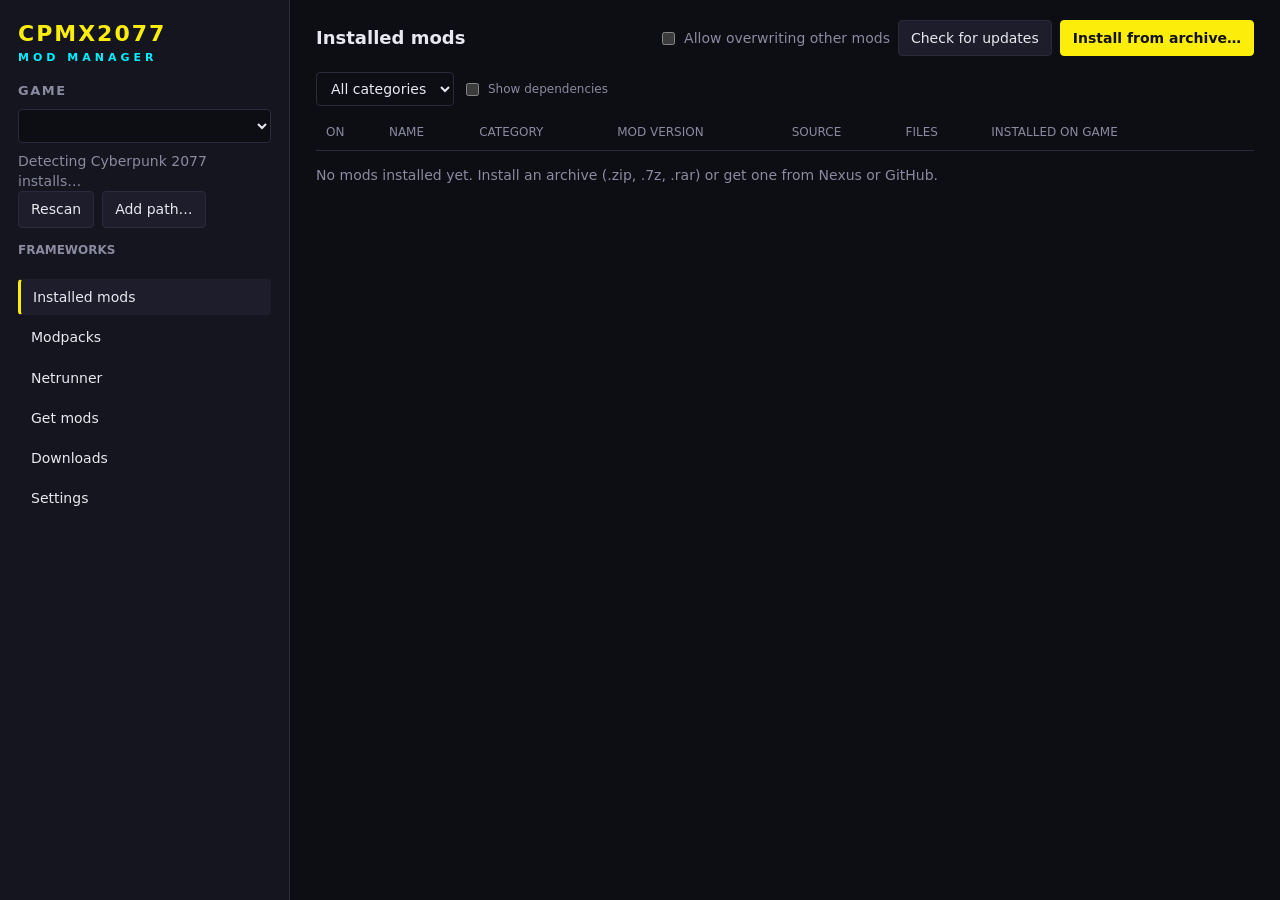
==== ui/index.html @ a768f693 "Replace vague UI wording with statements of what was checked "Needs nothing else that CPMX2077 knows" ====
<!doctype html>
<html lang="en">
<head>
  <meta charset="utf-8">
  <meta name="viewport" content="width=device-width, initial-scale=1">
  <title>CPMX2077</title>
  <link rel="stylesheet" href="style.css">
</head>
<body>
  <aside id="sidebar">
    <h1>CPMX2077<span>MOD MANAGER</span></h1>
    <section id="game-panel">
      <h2>Game</h2>
      <select id="game-select"></select>
      <div id="game-info" class="muted">Detecting Cyberpunk 2077 installs…</div>
      <div class="row">
        <button id="rescan">Rescan</button>
        <button id="add-path">Add path…</button>
      </div>
      <ul id="game-warnings" class="warnings"></ul>
      <h3>Frameworks</h3>
      <ul id="frameworks"></ul>
    </section>
    <nav>
      <button data-tab="mods" class="active">Installed mods</button>
      <button data-tab="modpacks">Modpacks</button>
      <button data-tab="netrunner">Netrunner</button>
      <button data-tab="nexus">Get mods</button>
      <button data-tab="downloads">Downloads</button>
      <button data-tab="settings">Settings</button>
    </nav>
    <button id="debug-terminal-side" class="debug-open hidden" title="Nexus API requests and file operations, live">Debug terminal</button>
  </aside>

  <main>
    <section id="queue" class="card hidden" aria-live="polite">
      <div class="row">
        <b id="queue-title"></b>
        <span id="queue-now" class="muted"></span>
        <span class="spacer"></span>
        <button id="queue-show">Show Nexus window</button>
        <button id="queue-skip">Skip this mod</button>
        <button id="queue-cancel" class="danger">Cancel</button>
        <button id="queue-clear" class="hidden">Clear</button>
        <button id="queue-toggle" class="link">Show list</button>
      </div>
      <div class="queue-track"><div id="queue-bar"></div></div>
      <ul id="queue-items" class="hidden"></ul>
    </section>

    <section id="tab-mods" class="tab active">
      <header>
        <h2>Installed mods</h2>
        <div class="row">
          <label class="check"><input type="checkbox" id="overwrite"> Allow overwriting other mods</label>
          <button id="check-updates">Check for updates</button>
          <button id="update-all" class="update hidden">Update all</button>
          <button id="install-file" class="primary">Install from archive…</button>
        </div>
      </header>
      <div id="version-ribbon" class="ribbon hidden" role="tablist" aria-label="Game versions"></div>
      <div id="version-loadout" class="card hidden"></div>
      <div class="row filters">
        <select id="mods-category" class="inline" aria-label="Category"><option value="">All categories</option></select>
        <label class="check small" title="List what each mod needs under it: from its Nexus page and from the frameworks its files use">
          <input type="checkbox" id="show-deps"> Show dependencies</label>
        <span id="deps-note" class="muted small"></span>
        <button id="deps-get-missing" class="hidden" title="Queue every missing requirement: core frameworks from GitHub, the rest from Nexus">Get missing</button>
        <span id="updates-note" class="muted small"></span>
      </div>
      <table>
        <thead><tr>
          <th title="Turn a mod off without uninstalling it">On</th>
          <th class="sortable" data-sort="name">Name</th>
          <th class="sortable" data-sort="category">Category</th>
          <th class="sortable" data-sort="version">Mod version</th>
          <th class="sortable" data-sort="source">Source</th>
          <th>Files</th><th>Installed on game</th><th></th>
        </tr></thead>
        <tbody id="mods-body"></tbody>
      </table>
      <p id="mods-empty" class="muted">No mods installed yet. Install an archive (.zip, .7z, .rar) or get one from Nexus or GitHub.</p>
    </section>

    <section id="tab-modpacks" class="tab">
      <header>
        <h2>Modpacks</h2>
        <div class="row">
          <button id="modlist-import" title="Read a mod list exported from CPMX2077: adds its categories and offers the mods you don't have">Import mod list…</button>
          <button id="modlist-export" title="Save your mods, categories and followed collections to a JSON file">Export mod list…</button>
        </div>
      </header>
      <div id="modpacks-main">
        <div id="import-result" class="hidden"></div>
        <section class="card">
          <div class="row list-head">
            <h3>Collections you follow</h3>
            <span class="spacer"></span>
            <button id="collections-check" title="Ask Nexus whether the collections you follow have new revisions">Check for updates</button>
          </div>
          <div id="tracked-list"></div>
          <p id="tracked-empty" class="muted">None yet. Install from a collection below (or paste a collection link in Get mods) and CPMX2077 follows it,
            so it can tell you when the collection changes and which of its mods you're missing.</p>
        </section>
        <section class="card">
          <h3>Your categories</h3>
          <p class="muted">Sort your installed mods your own way. Pick a mod's category in the Installed mods tab;
            categories stay with a mod through updates and go along when you export a mod list.</p>
          <div class="row">
            <input id="cat-name" maxlength="60" placeholder="New category, e.g. Visuals">
            <input id="cat-color" type="color" value="#00f0ff" title="Color">
            <button id="cat-add">Add</button>
          </div>
          <ul id="cat-list" class="cat-list"></ul>
        </section>
        <section>
          <div class="card">
            <div class="row">
              <input id="coll-search" type="search" placeholder="Search Cyberpunk 2077 collections on Nexus" maxlength="100">
              <select id="coll-sort" class="inline" aria-label="Sort">
                <option value="endorsements">Most endorsed</option>
                <option value="downloads">Most downloaded</option>
                <option value="rating">Best rated</option>
                <option value="updated">Recently updated</option>
                <option value="created">Newest</option>
              </select>
              <button id="coll-search-go" class="primary">Search</button>
            </div>
          </div>
          <p id="coll-title" class="muted"></p>
          <div id="coll-grid" class="mod-grid"></div>
          <div id="coll-pager" class="row pager hidden">
            <button id="coll-prev">Previous</button>
            <span id="coll-page" class="muted"></span>
            <button id="coll-next">Next</button>
          </div>
        </section>
      </div>
      <div id="coll-detail" class="hidden"></div>
    </section>

    <section id="tab-netrunner" class="tab">
      <header>
        <h2 class="net-title" data-text="NETRUNNER">NETRUNNER<span>diagnostics // file map // crash trace</span></h2>
        <div class="row">
          <div class="jump" aria-label="Sections">
            <button class="link" data-jump="net-files">Files</button>
            <button class="link" data-jump="diag-graph">Graph</button>
            <button class="link" data-jump="diag-compat">Compatibility</button>
            <button class="link" data-jump="diag-crashes">Crashes &amp; logs</button>
          </div>
          <button id="run-diagnostics" class="primary">Check again</button>
        </div>
      </header>
      <div id="diag-problems"></div>

      <section id="net-files" class="diag-section">
        <header>
          <h3>File map</h3>
          <div class="row">
            <div id="net-group" class="segmented" role="tablist" aria-label="Arrange files">
              <button data-group="location" class="active" role="tab">By folder</button>
              <button data-group="mod" role="tab">By mod</button>
            </div>
            <input id="net-filter" type="search" placeholder="Find a file or mod…" aria-label="Find a file or mod">
          </div>
        </header>
        <p class="muted">Every file your mods put into the game, laid out like the game folder. Click a folder to see what's in it and which mod each file came from.</p>
        <div id="net-address" class="mono"><span id="net-path"></span><button id="net-open" class="link inline">Open folder</button></div>
        <div id="net-browser">
          <div id="net-tree" role="tree" aria-label="Folders"></div>
          <div id="net-list">
            <table>
              <thead><tr><th>Name</th><th>Install location</th><th>Mod</th><th>Status</th><th>Size</th></tr></thead>
              <tbody id="net-rows"></tbody>
            </table>
            <p id="net-empty" class="muted hidden"></p>
          </div>
        </div>
        <div id="net-legend" class="muted">
          <span class="net-state active">in use</span>
          <span class="net-state overridden">overridden by a newer mod</span>
          <span class="net-state missing">missing from the game folder</span>
          <span class="net-state disabled">mod switched off</span>
        </div>
      </section>

      <section id="diag-graph" class="diag-section">
        <header>
          <h3>How your mods connect</h3>
          <div class="row">
            <label class="check">Layout
              <select id="graph-layout">
                <option value="force">Web</option>
                <option value="flow">Flowchart (left to right)</option>
              </select>
            </label>
            <label class="check"><input type="checkbox" id="graph-hide-hooks"> Hide harmless hooks</label>
            <button id="graph-reset">Re-layout</button>
          </div>
        </header>
        <div id="graph-wrap">
          <canvas id="graph"></canvas>
          <div id="graph-message" class="hidden"></div>
          <div id="graph-controls" aria-label="Zoom">
            <button id="graph-zoom-out" title="Zoom out">−</button>
            <button id="graph-zoom" title="Zoom to 100%">100%</button>
            <button id="graph-zoom-in" title="Zoom in">+</button>
            <button id="graph-fit" title="Fit the whole graph in view">Fit</button>
          </div>
          <aside id="graph-info" class="muted">Drag to pan, scroll to zoom, drag a node to move it, click a node for details.</aside>
          <div id="graph-legend"></div>
        </div>
      </section>

      <section id="diag-compat" class="diag-section">
        <h3>Compatibility</h3>
        <p class="muted">Scans the files of every enabled mod for game resources, redscript methods, tweak records,
          ArchiveXL patches and CET hooks that clash, and for frameworks a mod needs but you don't have.
          “Show in graph” lights up the mods a finding names.</p>
        <div id="findings"></div>
        <details>
          <summary>What each mod changes</summary>
          <table>
            <thead><tr><th>Mod</th><th>Game resources</th><th>Replaces base game</th><th>Script hooks</th><th>Tweaks</th><th>Needs</th></tr></thead>
            <tbody id="mod-summary"></tbody>
          </table>
        </details>
      </section>

      <section id="diag-crashes" class="diag-section">
        <h3>Crashes &amp; logs</h3>
        <p class="muted">Reads the game's crash reports and the CET, RED4ext, ArchiveXL, TweakXL, Codeware and redscript logs,
          and points out which installed mod each error mentions. Errors from the last time the game ran come first.</p>
        <div id="crash-summary"></div>
        <h3>Last start, step by step</h3>
        <ol id="crash-timeline" class="timeline"></ol>
        <div id="crash-known"></div>
        <div id="crash-issues"></div>
        <h3>Logs found</h3>
        <table>
          <thead><tr><th>Log</th><th>Size</th><th>Last written</th><th></th></tr></thead>
          <tbody id="crash-logs"></tbody>
        </table>
      </section>
    </section>

    <section id="tab-nexus" class="tab">
      <header>
        <h2>Get mods</h2>
        <div id="source-switch" class="segmented" role="tablist" aria-label="Where to get mods from">
          <button data-source="nexus" class="active" role="tab">Nexus Mods</button>
        </div>
      </header>
      <div id="nexus-progress" class="progress hidden"><div class="progress-bar"></div><span class="progress-text"></span></div>
      <div id="source-nexus">
      <div id="nxm-prompt" class="card finding info hidden">
        <p>Downloads you start on nexusmods.com in your normal browser don't reach CPMX2077 yet. Downloads from CPMX2077's own Nexus window work either way.</p>
        <div class="row">
          <button id="nxm-prompt-yes" class="primary">Send Nexus downloads to CPMX2077</button>
          <button id="nxm-prompt-no">Not now</button>
        </div>
      </div>
      <div id="nexus-login" class="card">
        <p>Sign in on nexusmods.com in your browser and approve this app. Your password never passes through the manager.</p>
        <div class="row">
          <button id="sso-login" class="primary">Sign in with Nexus Mods</button>
          <button id="sso-cancel" class="hidden">Cancel</button>
          <span id="sso-note" class="muted"></span>
        </div>
        <h3>Or use an API key</h3>
        <p>Paste your personal API key from <b>nexusmods.com → Site preferences → API Keys</b>.
           It's checked with Nexus and stored in your system keyring, never in a plain file.</p>
        <div class="row">
          <input id="api-key" type="password" placeholder="Nexus API key" autocomplete="off">
          <button id="save-key">Connect</button>
        </div>
      </div>
      <div id="nexus-user" class="card hidden"></div>
      <div id="nexus-browse" class="hidden">
        <div class="card">
          <div class="row">
            <input id="nexus-search" type="search" placeholder="Search Cyberpunk 2077 mods by name" maxlength="100">
            <select id="nexus-sort" class="inline">
              <option value="relevance">Best match</option>
              <option value="trending">Trending</option>
              <option value="endorsements">Most endorsed</option>
              <option value="downloads">Most downloaded</option>
              <option value="updated">Latest updated</option>
              <option value="created">Latest added</option>
            </select>
            <select id="nexus-category" class="inline" aria-label="Category"><option value="">All categories</option></select>
            <button id="nexus-search-go" class="primary">Search</button>
          </div>
          <div class="row chips">
            <button data-sort="trending" title="The most downloaded of the mods added in the last two weeks">Trending</button>
            <button data-sort="created">Latest added</button>
            <button data-sort="updated">Latest updated</button>
            <button data-sort="endorsements">Most endorsed</button>
            <button data-sort="downloads">Most downloaded</button>
            <span class="spacer"></span>
            <label class="muted small">Mods per page
              <select id="nexus-per-page" class="inline">
                <option value="10">10</option>
                <option value="20">20</option>
                <option value="40">40</option>
                <option value="80">80</option>
              </select>
            </label>
            <span id="nexus-quota" class="muted"></span>
          </div>
        </div>
        <details id="nexus-debug" class="card hidden">
          <summary>API requests <span id="nexus-debug-summary" class="muted small"></span></summary>
          <div class="row">
            <span class="muted small">Every request to Nexus, newest first. Bars show how long each took. Your API key is never shown.</span>
            <span class="spacer"></span>
            <button id="nexus-debug-terminal" class="small debug-open">Open debug terminal</button>
            <button id="nexus-debug-clear" class="small">Clear</button>
          </div>
          <div id="nexus-debug-list" class="req-list"></div>
        </details>
        <div id="nexus-list">
          <div id="author-head" class="card row hidden"></div>
          <div class="row list-head">
            <p id="nexus-list-title" class="muted"></p>
            <span id="nexus-fresh" class="muted small"></span>
            <button id="nexus-refresh" class="small hidden" title="Ask Nexus again instead of using the saved copy">Refresh</button>
            <span class="spacer"></span>
            <button class="select-mode" title="Pick several mods and download them in one go">Select several</button>
          </div>
          <div id="nexus-grid" class="mod-grid"></div>
          <div id="nexus-pager" class="row hidden">
            <button id="nexus-first" title="First page">«</button>
            <button id="nexus-prev">Previous</button>
            <span class="muted">Page</span>
            <input id="nexus-page-input" class="page-input" type="number" min="1" step="1" aria-label="Page number">
            <span id="nexus-page" class="muted"></span>
            <button id="nexus-next">Next</button>
            <button id="nexus-last" title="Last page">»</button>
          </div>
        </div>
        <div id="nexus-result" class="hidden"></div>
        <details class="card">
          <summary>Have a link?</summary>
          <p>Paste a Nexus mod page URL or ID, an <code>nxm://</code> link from the “Mod Manager Download” button, or a GitHub repository link.</p>
          <div class="row">
            <input id="nexus-query" placeholder="https://www.nexusmods.com/cyberpunk2077/mods/107  or  nxm://…  or  github.com/owner/repo">
            <button id="nexus-go">Look up</button>
          </div>
        </details>
      </div>
      </div>
      <div id="source-other" class="hidden">
        <div class="card">
          <p id="source-desc" class="muted"></p>
          <div class="row">
            <input id="source-search" type="search" maxlength="100">
            <button id="source-search-go" class="primary">Search</button>
          </div>
        </div>
        <div id="source-list">
          <div class="row list-head">
            <p id="source-list-title" class="muted"></p>
            <span class="spacer"></span>
            <button id="install-frameworks" class="hidden" title="Download and install every core framework this game is missing, each after what it needs">Install missing frameworks</button>
            <button class="select-mode" title="Pick several mods and download them in one go">Select several</button>
          </div>
          <div id="source-grid" class="mod-grid"></div>
          <div id="source-pager" class="row pager hidden">
            <button id="source-prev">Previous</button>
            <span id="source-page" class="muted"></span>
            <button id="source-next">Next</button>
          </div>
        </div>
        <div id="source-result" class="hidden"></div>
      </div>
      <div id="select-bar" class="card row hidden">
        <span id="select-count"></span>
        <span id="select-note" class="muted small"></span>
        <span class="spacer"></span>
        <button id="select-clear">Clear</button>
        <button id="select-queue" class="primary">Download all</button>
      </div>
    </section>

    <section id="tab-downloads" class="tab">
      <header>
        <h2>Downloads</h2>
        <div class="row">
          <select id="downloads-channel" class="inline" aria-label="Release channel">
            <option value="">Stable, beta and nightly</option>
            <option value="stable">Stable only</option>
            <option value="testing">Beta and nightly only</option>
          </select>
          <button id="downloads-expand" class="link">Open all folders</button>
        </div>
      </header>
      <p class="muted small">Saved in <span id="downloads-where" class="mono"></span>, one folder per mod.
        <button class="link inline" data-goto="settings">Change</button></p>
      <div id="progress" class="progress hidden"><div class="progress-bar"></div><span class="progress-text"></span></div>
      <table class="tree">
        <thead><tr><th>Mod</th><th>Version</th><th>Game version</th><th>Source</th><th>Size</th><th>Verified</th><th></th></tr></thead>
        <tbody id="downloads-body"></tbody>
      </table>
      <p id="downloads-empty" class="muted">Nothing downloaded yet.</p>
    </section>

    <section id="tab-settings" class="tab">
      <header><h2>Settings</h2></header>
      <div class="card">
        <h3>Download location</h3>
        <p>Downloaded archives are kept here, one folder per mod with every version you downloaded inside, so you can
           reinstall or switch versions without downloading again.</p>
        <p><span id="dl-location" class="mono"></span> <span id="dl-location-default" class="badge hidden">default</span></p>
        <div class="row">
          <button id="dl-change">Change…</button>
          <button id="dl-reset" class="hidden">Use the default folder</button>
          <button id="dl-organize" title="Move files that are loose in the download folder into their mod's folder">Sort into mod folders</button>
        </div>
      </div>
      <div class="card">
        <h3>Nexus downloads from your browser</h3>
        <p>CPMX2077's own Nexus window always works. To also catch “Mod Manager Download” (nxm://) links you click
           in your normal browser, make CPMX2077 handle them. This replaces any other app that handled them.</p>
        <p id="nxm-status" class="muted"></p>
        <button id="register-nxm">Handle nxm:// links</button>
      </div>
      <div class="card">
        <h3>Let Claude look at your mods</h3>
        <p>The manager can act as a read-only MCP server, so Claude Code (or another agent) can read your mod list,
           the compatibility index and the game's logs. It can't change, install or run anything. To connect Claude Code, run:</p>
        <pre id="mcp-cmd" class="mono"></pre>
        <button id="copy-mcp">Copy</button>
      </div>
      <div class="card">
        <h3>Nexus browser sign-in</h3>
        <p>Nexus only allows sign-in for apps it has registered. Enter the application slug Nexus issued for this app.</p>
        <div class="row">
          <input id="sso-slug" placeholder="application slug">
          <button id="save-slug">Save</button>
        </div>
      </div>
      <div class="card">
        <h3>Nexus browsing</h3>
        <label class="check"><input type="checkbox" id="show-adult"> Show mods marked as adult content</label>
        <label class="check"><input type="checkbox" id="nexus-debug-mode"> Debug mode: show every Nexus API request in Get Mods and open the debug terminal</label>
        <div class="row">
          <button id="settings-debug-terminal" class="debug-open">Open debug terminal</button>
          <span class="muted small">A terminal-style window that shows Nexus API requests and everything the app does on your machine: downloads, checksum checks, extractions, files copied, moved, backed up or deleted, and Linux setup fixes. Your API key is never shown.</span>
        </div>
        <p class="muted">Pages and searches you open are saved for a week, so they show at once (and still open when Nexus can't be reached).
           Lists count as fresh for 5 minutes and mod pages for 10; use Refresh to ask Nexus sooner.</p>
        <div class="row">
          <span id="nexus-cache-info" class="muted"></span>
          <button id="nexus-cache-clear">Clear saved pages</button>
        </div>
      </div>
      <div class="card">
        <h3>Nexus account</h3>
        <button id="clear-key">Forget API key</button>
      </div>
    </section>
  </main>

  <div id="wizard" class="hidden" role="dialog" aria-modal="true" aria-labelledby="wiz-title">
    <div class="wiz-panel">
      <header>
        <h2 id="wiz-title"></h2>
        <div id="wiz-steps"></div>
      </header>
      <div class="wiz-main">
        <div id="wiz-body"></div>
        <aside class="wiz-side">
          <div id="wiz-image"></div>
          <p id="wiz-desc" class="muted"></p>
        </aside>
      </div>
      <footer class="row">
        <button id="wiz-cancel">Cancel</button>
        <span class="spacer"></span>
        <button id="wiz-back">Back</button>
        <button id="wiz-next" class="primary">Next</button>
        <button id="wiz-install" class="primary hidden">Install</button>
      </footer>
    </div>
  </div>

  <div id="log-viewer" class="hidden" role="dialog" aria-modal="true" aria-labelledby="log-title">
    <div class="wiz-panel">
      <header class="row">
        <h2 id="log-title" class="mono"></h2>
        <span class="spacer"></span>
        <span id="log-note" class="muted"></span>
      </header>
      <pre id="log-text"></pre>
      <footer class="row">
        <button id="log-copy">Copy all</button>
        <button id="log-folder">Open folder</button>
        <span class="spacer"></span>
        <button id="log-close" class="primary">Close</button>
      </footer>
    </div>
  </div>

  <div id="toast" class="hidden"></div>
  <script src="app.js"></script>
  <script src="modpacks.js"></script>
  <script src="graph.js"></script>
  <script src="netrunner.js"></script>
</body>
</html>
---- ui/style.css ----
:root {
  --bg: #0d0d14;
  --panel: #151520;
  --panel-2: #1d1d2b;
  --text: #e8e8f0;
  --muted: #8a8aa0;
  --yellow: #fcee0a;
  --cyan: #00f0ff;
  --red: #ff4d5e;
  --green: #3ddc84;
  --border: #2a2a3c;
  color-scheme: dark;
}
* { box-sizing: border-box; }
body {
  margin: 0; display: flex; height: 100vh; overflow: hidden;
  background: var(--bg); color: var(--text);
  font: 14px/1.45 system-ui, "Inter", "Segoe UI", sans-serif;
}
h1 { font-size: 22px; letter-spacing: 2px; color: var(--yellow); margin: 0 0 16px; }
h1 span { display: block; font-size: 11px; color: var(--cyan); letter-spacing: 4px; }
h2 { font-size: 13px; text-transform: uppercase; letter-spacing: 1.5px; color: var(--muted); margin: 0 0 8px; }
main h2 { font-size: 18px; color: var(--text); text-transform: none; letter-spacing: 0; margin: 0; }
h3 { font-size: 12px; text-transform: uppercase; color: var(--muted); margin: 14px 0 6px; }
#sidebar { width: 290px; flex-shrink: 0; background: var(--panel); border-right: 1px solid var(--border); padding: 18px; overflow-y: auto; }
main { flex: 1; overflow-y: auto; padding: 20px 26px; }
header { display: flex; align-items: center; justify-content: space-between; gap: 12px; margin-bottom: 16px; flex-wrap: wrap; }
.row { display: flex; gap: 8px; align-items: center; flex-wrap: wrap; }
.muted { color: var(--muted); }
.hidden { display: none !important; }
button {
  background: var(--panel-2); color: var(--text); border: 1px solid var(--border);
  padding: 7px 12px; border-radius: 4px; cursor: pointer; font: inherit;
}
button:hover { border-color: var(--cyan); }
button.primary { background: var(--yellow); color: #111; border-color: var(--yellow); font-weight: 600; }
button.danger:hover { border-color: var(--red); color: var(--red); }
button:disabled { opacity: .5; cursor: wait; }
input, select {
  background: var(--bg); color: var(--text); border: 1px solid var(--border);
  padding: 7px 10px; border-radius: 4px; font: inherit; min-width: 0;
}
input:not([type=checkbox]):not([type=radio]) { flex: 1; }
select { width: 100%; margin-bottom: 8px; }
.check { display: flex; gap: 6px; align-items: center; color: var(--muted); }
nav { display: flex; flex-direction: column; gap: 4px; margin-top: 20px; }
nav button { text-align: left; background: transparent; border-color: transparent; }
nav button.active { border-left: 3px solid var(--yellow); background: var(--panel-2); }
#debug-terminal-side { width: 100%; margin-top: 12px; text-align: left; font-family: ui-monospace, "DejaVu Sans Mono", Consolas, monospace; color: var(--green); }
.tab { display: none; }
.tab.active { display: block; }
.card { background: var(--panel); border: 1px solid var(--border); border-radius: 6px; padding: 14px 16px; margin-bottom: 14px; }
.card p { margin: 0 0 10px; }
table { width: 100%; border-collapse: collapse; }
th, td { text-align: left; padding: 8px 10px; border-bottom: 1px solid var(--border); vertical-align: top; }
th { color: var(--muted); font-weight: 500; font-size: 12px; text-transform: uppercase; }
td.actions { text-align: right; }
td.actions button { margin: 2px 0 2px 4px; }
code, .mono { font-family: ui-monospace, "JetBrains Mono", monospace; font-size: 12px; }
#frameworks, .warnings { list-style: none; padding: 0; margin: 0; }
#frameworks li::before { content: "○ "; color: var(--muted); }
#frameworks li.on::before { content: "● "; color: var(--green); }
.warnings li { color: var(--yellow); background: #2a2810; padding: 6px 8px; border-radius: 4px; margin-top: 8px; font-size: 12px; }
.warnings li.ok { color: var(--green); background: transparent; padding: 2px 8px; margin-top: 4px; }
.warnings li .row { margin-top: 6px; gap: 6px; flex-wrap: wrap; }
.badge { display: inline-block; padding: 1px 6px; border-radius: 3px; font-size: 11px; background: var(--panel-2); }
.badge.ok { color: var(--green); }
.badge.bad { color: var(--red); }
.file { display: flex; justify-content: space-between; gap: 12px; padding: 10px 0; border-top: 1px solid var(--border); }
.file:first-of-type { border-top: 0; }
.progress { position: relative; height: 22px; background: var(--panel); border: 1px solid var(--border); border-radius: 4px; margin-bottom: 14px; overflow: hidden; }
.progress-bar { height: 100%; width: 0; background: var(--cyan); opacity: .35; }
.progress-text { position: absolute; inset: 0; display: flex; align-items: center; padding: 0 10px; font-size: 12px; }
#toast { position: fixed; right: 20px; bottom: 20px; max-width: 460px; background: var(--panel-2); border: 1px solid var(--border); border-left: 3px solid var(--cyan); padding: 12px 14px; border-radius: 4px; white-space: pre-wrap; }
#toast.error { border-left-color: var(--red); }
#game-info, .warnings li { overflow-wrap: anywhere; }

#log-viewer { position: fixed; inset: 0; background: rgba(5, 5, 10, .75); display: flex; align-items: center; justify-content: center; z-index: 10; }
#log-text { flex: 1; overflow: auto; margin: 0; padding: 10px; background: var(--panel-2); border: 1px solid var(--border); border-radius: 4px; font-size: 12px; white-space: pre; user-select: text; }
#wizard { position: fixed; inset: 0; background: rgba(5, 5, 10, .75); display: flex; align-items: center; justify-content: center; z-index: 10; }
.wiz-panel { width: min(960px, 94vw); height: min(640px, 90vh); display: flex; flex-direction: column; background: var(--panel); border: 1px solid var(--border); border-top: 3px solid var(--yellow); border-radius: 6px; padding: 18px 20px; }
.wiz-panel header { margin-bottom: 12px; }
#wiz-steps { display: flex; gap: 6px; flex-wrap: wrap; }
#wiz-steps span { font-size: 12px; padding: 3px 8px; border-radius: 3px; background: var(--panel-2); color: var(--muted); }
#wiz-steps span.active { background: var(--yellow); color: #111; }
.wiz-main { flex: 1; display: flex; gap: 18px; min-height: 0; }
#wiz-body { flex: 1; overflow-y: auto; padding-right: 6px; }
.wiz-side { width: 320px; flex-shrink: 0; overflow-y: auto; }
#wiz-image img { max-width: 100%; border-radius: 4px; border: 1px solid var(--border); }
#wiz-desc { white-space: pre-wrap; }
fieldset { border: 1px solid var(--border); border-radius: 4px; margin: 0 0 12px; padding: 8px 12px 10px; }
legend { padding: 0 6px; font-weight: 600; }
.plugin { display: flex; align-items: center; gap: 6px; padding: 5px 4px; border-radius: 3px; cursor: pointer; }
.plugin:hover { background: var(--panel-2); }
.plugin.unusable { opacity: .55; }
.plugin .badge { margin-left: 6px; }
.wiz-panel footer { margin-top: 14px; }
.spacer { flex: 1; }
.wiz-panel h2 { font-size: 18px; color: var(--text); text-transform: none; letter-spacing: 0; margin: 0; }
.finding ul { margin: 0; padding-left: 18px; }
.finding li { margin: 4px 0; }
.finding.error { border-left: 3px solid var(--red); }
.finding.warning { border-left: 3px solid var(--yellow); }
.finding.info { border-left: 3px solid var(--cyan); }
.finding.ok { border-left: 3px solid var(--green); }
pre { background: var(--bg); border: 1px solid var(--border); border-radius: 4px; padding: 8px 10px; white-space: pre-wrap; overflow-wrap: anywhere; margin: 0 0 8px; }
.diag-section { margin-top: 26px; scroll-margin-top: 10px; }
.diag-section > h3, .diag-section > header h3 { font-size: 14px; color: var(--text); margin: 0 0 8px; }
.diag-section > header { margin-bottom: 8px; }
.jump { display: flex; gap: 14px; margin-right: 8px; }
.jump button.link { margin: 0; }
button.link.inline { margin: 0 0 0 6px; padding: 0; font-size: 12px; }
.warnings.plain li { margin-top: 4px; }
#graph-wrap { position: relative; height: max(420px, 62vh); border: 1px solid var(--border); border-radius: 6px; overflow: hidden; background: #0a0a10; }
#graph { width: 100%; height: 100%; display: block; cursor: grab; }
#graph.dragging { cursor: grabbing; }
#diag-graph header .check { white-space: nowrap; }
#graph-layout, #graph-group { width: auto; }
#graph-info { position: absolute; top: 10px; right: 10px; width: 300px; max-height: calc(100% - 20px); overflow-y: auto; background: rgba(21, 21, 32, .94); border: 1px solid var(--border); border-radius: 6px; padding: 10px 12px; font-size: 13px; }
#graph-info h3 { margin: 0 0 6px; color: var(--text); text-transform: none; font-size: 15px; }
#graph-info ul { margin: 6px 0 0; padding-left: 16px; }
#graph-info h4 { margin: 10px 0 0; font-size: 11px; text-transform: uppercase; letter-spacing: 1px; color: var(--muted); }
#graph-info .conflict { color: var(--red); }
#graph-info .lit-note { color: var(--yellow); }
#graph-legend { position: absolute; left: 10px; right: 330px; bottom: 10px; display: flex; gap: 12px; flex-wrap: wrap; font-size: 12px; color: var(--muted); background: rgba(21, 21, 32, .85); padding: 6px 10px; border-radius: 4px; }
#graph.over-node { cursor: pointer; }
#graph-message { position: absolute; top: 50%; left: 50%; transform: translate(-50%, -50%); max-width: min(480px, 80%); text-align: center; background: rgba(21, 21, 32, .94); border: 1px solid var(--border); border-radius: 6px; padding: 12px 16px; color: var(--muted); }
#graph-message.error { color: var(--red); border-color: var(--red); }
#graph-controls { position: absolute; top: 10px; left: 10px; display: flex; gap: 4px; }
#graph-controls button { padding: 3px 9px; min-width: 32px; background: rgba(21, 21, 32, .94); }
#graph-zoom { min-width: 56px; font-variant-numeric: tabular-nums; }
#graph-info .warn { color: var(--yellow); }
#graph-info ul.problems { margin-bottom: 6px; }
#graph-legend span.flag::before { width: 8px; height: 8px; border: 2px solid #0a0a10; box-shadow: 0 0 0 1px var(--c); }
details.affected { margin: 4px 0 6px; color: var(--muted); }
details.affected summary { cursor: pointer; color: var(--cyan); font-size: 12px; }
details.affected .affected-title { margin-top: 6px; color: var(--text); font-size: 12px; word-break: break-all; }
details.affected ul.affected-items { margin: 2px 0 0; padding-left: 16px; max-height: 220px; overflow-y: auto; color: var(--text); }
details.affected ul.affected-items li { word-break: break-all; }
details.affected p { margin: 4px 0; font-size: 12px; }
#graph-legend span::before { content: ""; display: inline-block; width: 10px; height: 10px; border-radius: 50%; margin-right: 5px; background: var(--c); vertical-align: -1px; }

/* Nexus browsing */
select.inline { width: auto; margin: 0; }
.chips { margin-top: 10px; }
.chips button { padding: 4px 10px; font-size: 13px; }
.chips button.active { border-color: var(--yellow); color: var(--yellow); }
.small { font-size: 12px; }
.mod-grid { display: grid; grid-template-columns: repeat(auto-fill, minmax(260px, 1fr)); gap: 12px; margin-bottom: 14px; }
.mod-card { display: flex; flex-direction: column; padding: 0; text-align: left; overflow: hidden; background: var(--panel); border-radius: 6px; }
.mod-card .thumb { width: 100%; aspect-ratio: 16 / 9; object-fit: cover; display: block; background: var(--panel-2); }
.noimg { background: linear-gradient(135deg, var(--panel-2), #24243a); }
.mod-card .noimg.thumb { aspect-ratio: 16 / 9; }
.mod-card-body { padding: 10px 12px 12px; display: flex; flex-direction: column; gap: 4px; flex: 1; }
.mod-card-title { font-weight: 600; overflow: hidden; text-overflow: ellipsis; white-space: nowrap; }
.mod-card .summary { color: var(--muted); font-size: 13px; display: -webkit-box; -webkit-line-clamp: 3; -webkit-box-orient: vertical; overflow: hidden; flex: 1; }
.stats { display: flex; gap: 12px; flex-wrap: wrap; align-items: center; font-size: 12px; color: var(--muted); }
#nexus-pager { justify-content: center; margin-bottom: 14px; }
.mod-head { display: flex; gap: 16px; margin: 12px 0; }
.mod-head .hero { width: 320px; max-width: 40%; aspect-ratio: 16 / 9; object-fit: cover; border-radius: 4px; border: 1px solid var(--border); flex-shrink: 0; }
.mod-head h2 { margin-bottom: 4px; }
.description { white-space: pre-wrap; overflow-wrap: anywhere; background: var(--bg); border: 1px solid var(--border); border-radius: 4px; padding: 10px 12px; margin-bottom: 6px; }
.description.collapsed { max-height: 180px; overflow: hidden; mask-image: linear-gradient(#000 70%, transparent); }
button.link { background: none; border: 0; color: var(--cyan); padding: 2px 0; margin-bottom: 8px; }
.mod-detail h3 { margin-top: 18px; }
.mod-detail details summary { cursor: pointer; color: var(--muted); margin-top: 14px; }
details.card summary { cursor: pointer; color: var(--muted); }
details.card[open] summary { margin-bottom: 10px; }
#ultraplus summary { cursor: pointer; }
#ultraplus details[open] summary { margin-bottom: 10px; }
#ultraplus .req-table { width: 100%; }
#ultraplus td:first-child { width: 38%; }
#ultraplus .badge, #ultraplus td.actions { white-space: nowrap; }
#ultraplus td.actions { text-align: right; }

/* Mods turned off without uninstalling. */
tr.off td { color: var(--muted); }
tr.off b { font-weight: normal; }
tr.off .badge { margin-left: 6px; }
input.switch { width: 16px; height: 16px; accent-color: var(--yellow); cursor: pointer; }

/* Source picker on the Get mods page. */
.segmented { display: inline-flex; border: 1px solid var(--border); border-radius: 4px; overflow: hidden; }
.segmented button { border: 0; border-radius: 0; background: var(--panel); padding: 6px 14px; }
.segmented button + button { border-left: 1px solid var(--border); }
.segmented button.active { background: var(--yellow); color: #111; font-weight: 600; }
.pager { justify-content: center; margin-bottom: 14px; }
.filters { margin-bottom: 10px; }
th.sortable { cursor: pointer; user-select: none; }
th.sortable:hover { color: var(--text); }
th.sortable.asc::after { content: " ▲"; font-size: 9px; }
th.sortable.desc::after { content: " ▼"; font-size: 9px; }
button.update { border-color: var(--cyan); color: var(--cyan); }
.mod-card .badge { margin-right: 4px; }
.notice { border-left: 3px solid var(--cyan); }

/* Download queue and picking several mods. */
#queue { position: sticky; top: -20px; z-index: 5; border-left: 3px solid var(--yellow); box-shadow: 0 6px 18px rgba(0, 0, 0, .45); }
#queue-now { overflow-wrap: anywhere; }
.queue-track { height: 4px; background: var(--panel-2); border-radius: 2px; margin-top: 10px; overflow: hidden; }
#queue-bar { height: 100%; width: 0; background: var(--yellow); transition: width .3s; }
#queue-items { list-style: none; margin: 10px 0 0; padding: 0; max-height: 240px; overflow-y: auto; }
#queue-items li { display: flex; gap: 8px; align-items: baseline; padding: 4px 0; border-top: 1px solid var(--border); }
#queue-items li:first-child { border-top: 0; }
#queue-items .q-name { flex: 1; overflow: hidden; text-overflow: ellipsis; white-space: nowrap; }
.list-head p { margin: 0; }
.list-head { margin-bottom: 8px; }
button.select-mode.active { border-color: var(--yellow); color: var(--yellow); }
.mod-card { position: relative; }
.mod-card.selected { outline: 2px solid var(--yellow); outline-offset: -2px; }
.mod-card.selected::after { content: "✓"; position: absolute; top: 8px; right: 8px; width: 24px; height: 24px; border-radius: 50%;
  background: var(--yellow); color: #111; font-weight: 700; display: flex; align-items: center; justify-content: center; }
#select-bar { position: sticky; bottom: -20px; z-index: 4; border-left: 3px solid var(--yellow); box-shadow: 0 -6px 18px rgba(0, 0, 0, .45); }

/* Modpacks tab, your categories and dependency rows. */
#tab-modpacks .card h3 { margin-top: 0; }
.cat-list { list-style: none; margin: 10px 0 0; padding: 0; }
.cat-list li { display: flex; gap: 10px; align-items: center; padding: 6px 0; border-top: 1px solid var(--border); }
input[type=color] { flex: 0 0 auto !important; width: 32px; height: 28px; padding: 2px; }
.cat-list input[type=color] { width: 26px; height: 22px; }
.tag-cell { display: flex; flex-wrap: wrap; gap: 4px; align-items: center; margin-bottom: 2px; max-width: 240px; }
.tag-chip { display: inline-flex; align-items: center; gap: 2px; padding: 1px 2px 1px 6px; font-size: 12px; border-radius: 3px;
  background: var(--panel-2); border-left: 4px solid var(--border); }
.tag-chip .tag-remove { background: none; border: 0; padding: 0 4px; min-width: 0; color: var(--muted); font-size: 13px; line-height: 1; cursor: pointer; }
.tag-chip .tag-remove:hover { color: var(--red); }
select.tag-add { width: auto; max-width: 120px; margin: 0; padding: 1px 4px; font-size: 12px; }
tr.dep td { border-bottom: 0; padding-top: 1px; padding-bottom: 1px; }
tr.dep td:nth-child(2) { padding-left: 26px; }
tr.dep + tr:not(.dep) td { border-top: 1px solid var(--border); }
tr.dep .badge { margin: 0 4px; }
.dep-name { font-size: 13px; }
.dep-note { padding-left: 16px; }
.removed { margin-right: 10px; white-space: nowrap; }
tr.dep button { padding: 2px 10px; font-size: 12px; margin: 0; }

/* Get Mods: paging, freshness, debug view */
#nexus-pager .page-input { width: 72px; flex: 0 0 72px; text-align: center; }
.warn { color: var(--yellow); }
.req-list { max-height: 420px; overflow-y: auto; margin-top: 8px; border-top: 1px solid var(--border); }
.req { border-bottom: 1px solid var(--border); }
.req summary { display: grid; grid-template-columns: 80px 84px minmax(0, 1fr) 160px 48px; gap: 8px; align-items: center; padding: 4px 2px; cursor: pointer; font-size: 12px; }
.req summary .mono { overflow: hidden; text-overflow: ellipsis; white-space: nowrap; }
.req.failed summary { color: var(--red); }
.req-time { display: flex; align-items: center; gap: 6px; }
.req-bar { height: 6px; border-radius: 3px; background: var(--cyan); flex-shrink: 0; max-width: 110px; }
.req.cache .req-bar, .req.saved .req-bar, .req.held .req-bar { background: var(--border); }
.badge.req-network { color: var(--cyan); }
.badge.req-cache { color: var(--green); }
.badge.req-saved, .badge.req-held { color: var(--yellow); }
.req-detail { display: grid; grid-template-columns: 130px 1fr; gap: 2px 10px; margin: 4px 0 10px 88px; font-size: 12px; }
.req-detail dt { color: var(--muted); }
.req-detail dd { margin: 0; overflow-wrap: anywhere; }

/* Mod page, laid out like the Nexus website */
.stat-bar { display: flex; flex-wrap: wrap; gap: 0; border: 1px solid var(--border); border-radius: 4px; margin: 12px 0; }
.stat-bar .stat { flex: 1 1 110px; padding: 8px 12px; border-right: 1px solid var(--border); }
.stat-bar .stat:last-child { border-right: 0; }
.mod-tabs { display: flex; gap: 4px; border-bottom: 1px solid var(--border); margin: 8px 0 12px; }
.mod-tabs button { border: 0; border-bottom: 2px solid transparent; border-radius: 0; background: none; padding: 8px 14px; }
.mod-tabs button.active { border-bottom-color: var(--yellow); color: var(--yellow); }
.mod-detail .about { font-size: 15px; }
.mod-detail .tags { margin-bottom: 10px; }
.requirements { background: var(--bg); border: 1px solid var(--border); border-radius: 4px; padding: 8px 12px; margin-bottom: 12px; }
.mod-detail .requirements summary { margin-top: 0; }
.req-table { width: 100%; margin-top: 8px; }
.req-table th { text-align: left; }
.req-table td.actions button { padding: 2px 10px; font-size: 12px; margin: 0; }
.req-summary { margin: 8px 0 0; }
.bbcode { overflow-wrap: anywhere; line-height: 1.55; background: var(--bg); border: 1px solid var(--border); border-radius: 4px; padding: 14px 18px; }
.bbcode h3, .bbcode h4, .bbcode h5 { color: var(--text); text-transform: none; font-size: 16px; margin: 12px 0 6px; }
.bbcode blockquote { border-left: 3px solid var(--border); margin: 8px 0; padding: 4px 12px; color: var(--muted); }
.bbcode pre { white-space: pre-wrap; background: var(--panel-2); padding: 8px 10px; border-radius: 4px; }
.bbcode ul, .bbcode ol { margin: 6px 0; padding-left: 24px; }
.bbcode table { border-collapse: collapse; margin: 8px 0; }
.bbcode td, .bbcode th { border: 1px solid var(--border); padding: 4px 8px; }
.bbcode .align-center { text-align: center; }
.bbcode .align-right { text-align: right; }
.bbcode .spoiler { border: 1px solid var(--border); border-radius: 4px; padding: 4px 10px; margin: 6px 0; }
.bbcode a.ext, .req-table a { color: var(--cyan); }
.bbcode .size-1 { font-size: 10px; }
.bbcode .size-2 { font-size: 12px; }
.bbcode .size-3 { font-size: 14px; }
.bbcode .size-4 { font-size: 18px; }
.bbcode .size-5 { font-size: 24px; }
.bbcode .size-6 { font-size: 30px; }
.bbcode .size-7 { font-size: 38px; }
.bbcode .desc-img { max-width: 100%; height: auto; border-radius: 4px; }
.img-placeholder { font-size: 12px; padding: 6px 10px; margin: 4px 0; border-style: dashed; color: var(--muted); }
/* Downloads: one folder per mod with its versions under it */
table.tree tr.folder { cursor: pointer; }
table.tree tr.folder:hover { background: var(--panel); }
table.tree tr.child td { border-bottom-color: #1f1f2e; }
table.tree .indent { padding-left: 34px; position: relative; }
table.tree .indent::before { content: "└"; position: absolute; left: 14px; color: var(--muted); }
button.twisty { background: none; border: 0; padding: 0 6px 0 0; color: var(--muted); width: 20px; }
.folder-icon { margin-right: 6px; }
.badge.channel.stable { color: var(--muted); }
.badge.channel.beta { color: #111; background: var(--yellow); }
.badge.channel.nightly { color: #111; background: #ff9f43; }

/* Installed mods: game version ribbon */
.ribbon { display: flex; align-items: stretch; gap: 6px; overflow-x: auto; padding: 4px 0 10px; margin-bottom: 6px; }
.ribbon-label { align-self: center; margin-right: 4px; white-space: nowrap; }
.ribbon-arrow { align-self: center; color: var(--muted); }
.ribbon .chip { display: flex; flex-direction: column; align-items: flex-start; gap: 0; padding: 5px 12px; white-space: nowrap; flex-shrink: 0; }
.ribbon .chip.current b::after { content: " ●"; color: var(--green); font-size: 10px; }
.ribbon .chip.active { border-color: var(--yellow); background: #2a2810; }
#version-loadout details table { margin-top: 8px; }
table.tree td.actions { white-space: nowrap; }

/* ---- Netrunner tab: cyberpunk styling, scoped to this tab only ---------- */
#tab-netrunner { --net-red: #ff003c; --net-glow: 0 0 6px rgba(0, 240, 255, .55); }
#tab-netrunner .net-title {
  position: relative; font-family: ui-monospace, "JetBrains Mono", monospace; font-size: 24px; font-weight: 800;
  letter-spacing: 6px; color: var(--yellow); text-shadow: 2px 0 var(--net-red), -2px 0 var(--cyan);
}
#tab-netrunner .net-title span {
  display: block; font-size: 10px; font-weight: 400; letter-spacing: 3px; color: var(--cyan);
  text-shadow: none; text-transform: uppercase; margin-top: 2px;
}
#tab-netrunner .net-title::after {
  content: attr(data-text); position: absolute; left: 0; top: 0; color: var(--cyan); opacity: 0;
  clip-path: inset(40% 0 35% 0); animation: net-glitch 6s infinite steps(1);
  pointer-events: none;
}
@keyframes net-glitch {
  0%, 92%, 100% { opacity: 0; transform: none; }
  93% { opacity: .8; transform: translateX(3px); }
  95% { opacity: .8; transform: translateX(-2px); clip-path: inset(10% 0 70% 0); }
  97% { opacity: 0; }
}
@media (prefers-reduced-motion: reduce) { #tab-netrunner .net-title::after { animation: none; } }
#tab-netrunner .diag-section > h3, #tab-netrunner .diag-section > header h3 {
  color: var(--yellow); font-family: ui-monospace, "JetBrains Mono", monospace; letter-spacing: 2px; text-transform: uppercase;
}
#tab-netrunner .diag-section > h3::before, #tab-netrunner .diag-section > header h3::before { content: "// "; color: var(--net-red); }
#net-files header input { max-width: 280px; }
#net-address {
  display: flex; align-items: center; gap: 4px; flex-wrap: wrap; padding: 6px 10px; margin-bottom: 0;
  background: #0a0a10; border: 1px solid var(--cyan); border-bottom: 0; color: var(--cyan);
  clip-path: polygon(0 0, calc(100% - 14px) 0, 100% 14px, 100% 100%, 0 100%);
}
#net-address::before { content: ">"; color: var(--yellow); margin-right: 6px; }
#net-address .crumb { margin: 0; padding: 0; color: var(--cyan); font: inherit; }
#net-address .crumb:last-of-type { color: var(--yellow); }
#net-address .sep { color: var(--net-red); }
#net-open { margin-left: auto; }
#net-browser {
  position: relative; display: grid; grid-template-columns: minmax(190px, 26%) 1fr; height: 460px;
  border: 1px solid var(--cyan); box-shadow: var(--net-glow), inset 0 0 30px rgba(0, 240, 255, .06);
  background: #08080d; resize: vertical; overflow: hidden; min-height: 220px;
}
#net-browser::after {
  /* Scanlines over the whole browser; clicks pass through. */
  content: ""; position: absolute; inset: 0; pointer-events: none;
  background: repeating-linear-gradient(to bottom, rgba(255, 255, 255, .025) 0 1px, transparent 1px 3px);
}
#net-tree { overflow: auto; border-right: 1px solid rgba(0, 240, 255, .35); padding: 6px 0; }
#net-tree > p { padding: 0 10px; }
.net-node {
  display: flex; align-items: center; gap: 6px; width: 100%; text-align: left; background: none; border: 0;
  border-radius: 0; padding: 3px 8px; color: var(--text); white-space: nowrap;
  font-family: ui-monospace, "JetBrains Mono", monospace; font-size: 12px;
}
.net-node:hover { background: rgba(0, 240, 255, .08); }
.net-node:focus-visible { outline: 1px solid var(--yellow); outline-offset: -1px; }
.net-node.selected { background: rgba(252, 238, 10, .14); color: var(--yellow); box-shadow: inset 3px 0 var(--yellow); }
.net-caret { width: 10px; color: var(--cyan); flex-shrink: 0; }
.net-icon { color: var(--cyan); flex-shrink: 0; }
.net-node.mod .net-icon { color: var(--net-red); }
.net-name { overflow: hidden; text-overflow: ellipsis; }
.net-count { margin-left: auto; color: var(--muted); font-size: 11px; padding-left: 8px; }
.net-warn { color: #111; background: var(--net-red); font-weight: 700; padding: 0 5px; font-size: 10px; }
#net-list { overflow: auto; }
#net-list table { font-size: 12px; }
#net-list thead th {
  position: sticky; top: 0; background: #0e0e16; color: var(--cyan); z-index: 1;
  font-family: ui-monospace, "JetBrains Mono", monospace; letter-spacing: 1px; border-bottom-color: rgba(0, 240, 255, .35);
}
#net-list td { padding: 4px 10px; border-bottom-color: rgba(42, 42, 60, .6); }
#net-list td .link { margin: 0; padding: 0; text-align: left; }
#net-list td { white-space: nowrap; }
#net-list td .link.path { color: var(--muted); font: inherit; }
#net-list td .link.path:hover { color: var(--cyan); }
#net-list tr:hover td { background: rgba(0, 240, 255, .05); }
#net-list tr.net-file.disabled td { opacity: .55; }
#net-empty { padding: 8px 10px; margin: 0; }
.net-state { font-family: ui-monospace, "JetBrains Mono", monospace; font-size: 11px; white-space: nowrap; }
.net-state::before { content: "■ "; }
.net-state.active { color: var(--green); }
.net-state.overridden { color: var(--yellow); }
.net-state.missing { color: var(--net-red, #ff003c); }
.net-state.disabled { color: var(--muted); }
#net-legend { display: flex; gap: 16px; flex-wrap: wrap; margin-top: 8px; font-size: 11px; }
@media (max-width: 760px) { #net-browser { grid-template-columns: 1fr; grid-template-rows: 40% 1fr; } #net-tree { border-right: 0; border-bottom: 1px solid rgba(0, 240, 255, .35); } }

/* Startup timeline in the crashes section */
.timeline { list-style: none; margin: 0 0 12px; padding: 0; }
.timeline .step { display: flex; gap: 10px; padding: 8px 10px; border-left: 3px solid var(--border); background: var(--panel); margin-bottom: 4px; }
.timeline .step.ok { border-left-color: var(--green); }
.timeline .step.warning { border-left-color: var(--yellow); }
.timeline .step.failed { border-left-color: var(--red); }
.timeline .step.not_run, .timeline .step.not_installed, .timeline .step.unknown { opacity: 0.7; }
.timeline .step.first { background: var(--panel-2); outline: 1px solid var(--red); }
.step-icon { width: 18px; text-align: center; font-weight: bold; }
.step.ok .step-icon { color: var(--green); }
.step.warning .step-icon { color: var(--yellow); }
.step.failed .step-icon { color: var(--red); }
.step-body { flex: 1; min-width: 0; }
.step-body > div { margin: 2px 0; }
.step-fix, .issue-hint { color: var(--muted); }
.issue-hint { margin-top: 2px; }
.step-badge { margin-left: 8px; padding: 1px 6px; font-size: 11px; background: var(--red); color: var(--bg); border-radius: 3px; }

/* Get mods: download straight from a card, author lists. */
div.mod-card { border: 1px solid var(--border); cursor: pointer; color: var(--text); }
div.mod-card:hover, div.mod-card:focus-visible { border-color: var(--cyan); outline: none; }
.thumb-wrap { position: relative; }
.quick-dl { position: absolute; top: 8px; left: 8px; padding: 3px 9px; background: rgba(21, 21, 32, .9); font-size: 15px; line-height: 1.2; }
.quick-menu { position: absolute; top: 40px; left: 8px; right: 8px; z-index: 3; display: flex; flex-direction: column; gap: 4px;
  background: var(--panel); border: 1px solid var(--cyan); border-radius: 4px; padding: 6px; box-shadow: 0 6px 18px rgba(0, 0, 0, .5); }
.quick-menu > button:not(.link) { display: flex; flex-direction: column; align-items: flex-start; text-align: left; gap: 2px; }
.quick-menu > button b { overflow: hidden; text-overflow: ellipsis; white-space: nowrap; max-width: 100%; }
.quick-menu .link { margin: 0; align-self: flex-start; }
.card-progress { position: absolute; left: 0; right: 0; bottom: 0; height: 22px; background: rgba(10, 10, 16, .85); }
.card-progress .progress-bar { height: 100%; width: 0; background: var(--cyan); opacity: .45; }
.card-progress .progress-text { position: absolute; inset: 0; display: flex; align-items: center; padding: 0 8px; font-size: 11px; }
button.link.author { padding: 0; margin: 0; font-size: inherit; }
#author-head { align-items: baseline; }
#author-head h3 { margin: 0; }
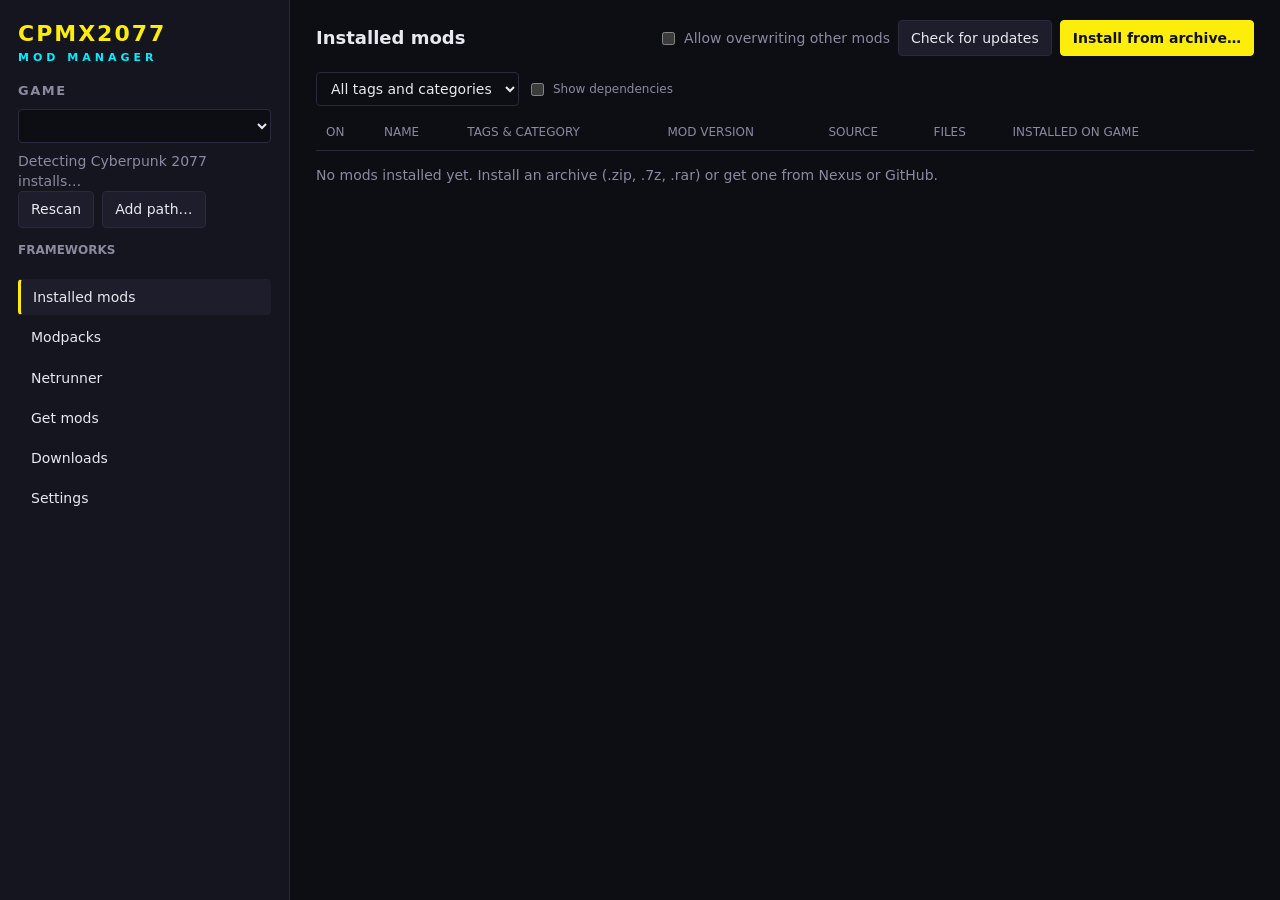
==== commit 6eba7e27: "Merge remote-tracking branch 'origin/main' into claude/project-thread-bodokv" ====
--- a/ui/index.html
+++ b/ui/index.html
@@ -60,8 +60,9 @@
       </header>
       <div id="version-ribbon" class="ribbon hidden" role="tablist" aria-label="Game versions"></div>
       <div id="version-loadout" class="card hidden"></div>
+      <div id="ultraplus" class="card hidden"></div>
       <div class="row filters">
-        <select id="mods-category" class="inline" aria-label="Category"><option value="">All categories</option></select>
+        <select id="mods-category" class="inline" aria-label="Tag or category"><option value="">All tags and categories</option></select>
         <label class="check small" title="List what each mod needs under it: from its Nexus page and from the frameworks its files use">
           <input type="checkbox" id="show-deps"> Show dependencies</label>
         <span id="deps-note" class="muted small"></span>
@@ -72,7 +73,7 @@
         <thead><tr>
           <th title="Turn a mod off without uninstalling it">On</th>
           <th class="sortable" data-sort="name">Name</th>
-          <th class="sortable" data-sort="category">Category</th>
+          <th class="sortable" data-sort="category" title="Your tags, with the Nexus category under them">Tags &amp; category</th>
           <th class="sortable" data-sort="version">Mod version</th>
           <th class="sortable" data-sort="source">Source</th>
           <th>Files</th><th>Installed on game</th><th></th>
@@ -86,8 +87,8 @@
       <header>
         <h2>Modpacks</h2>
         <div class="row">
-          <button id="modlist-import" title="Read a mod list exported from CPMX2077: adds its categories and offers the mods you don't have">Import mod list…</button>
-          <button id="modlist-export" title="Save your mods, categories and followed collections to a JSON file">Export mod list…</button>
+          <button id="modlist-import" title="Read a mod list exported from CPMX2077: adds its tags and offers the mods you don't have">Import mod list…</button>
+          <button id="modlist-export" title="Save your mods, tags and followed collections to a JSON file">Export mod list…</button>
         </div>
       </header>
       <div id="modpacks-main">
@@ -103,11 +104,12 @@
             so it can tell you when the collection changes and which of its mods you're missing.</p>
         </section>
         <section class="card">
-          <h3>Your categories</h3>
-          <p class="muted">Sort your installed mods your own way. Pick a mod's category in the Installed mods tab;
-            categories stay with a mod through updates and go along when you export a mod list.</p>
-          <div class="row">
-            <input id="cat-name" maxlength="60" placeholder="New category, e.g. Visuals">
+          <h3>Your tags</h3>
+          <p class="muted">Sort your installed mods your own way. A mod can have as many tags as you like: add them in the
+            Installed mods tab. Tags stay with a mod through updates, can group the graph in Netrunner, and go along when you
+            export a mod list.</p>
+          <div class="row">
+            <input id="cat-name" maxlength="60" placeholder="New tag, e.g. Visuals">
             <input id="cat-color" type="color" value="#00f0ff" title="Color">
             <button id="cat-add">Add</button>
           </div>
@@ -193,6 +195,16 @@
               <select id="graph-layout">
                 <option value="force">Web</option>
                 <option value="flow">Flowchart (left to right)</option>
+              </select>
+            </label>
+            <label class="check">Group by
+              <select id="graph-group">
+                <option value="">Nothing</option>
+                <option value="type">Node type</option>
+                <option value="modtype">Mod type</option>
+                <option value="tag">Tag</option>
+                <option value="category">Nexus category</option>
+                <option value="source">Source</option>
               </select>
             </label>
             <label class="check"><input type="checkbox" id="graph-hide-hooks"> Hide harmless hooks</label>
@@ -508,5 +520,6 @@
   <script src="modpacks.js"></script>
   <script src="graph.js"></script>
   <script src="netrunner.js"></script>
+  <script src="ultraplus.js"></script>
 </body>
 </html>
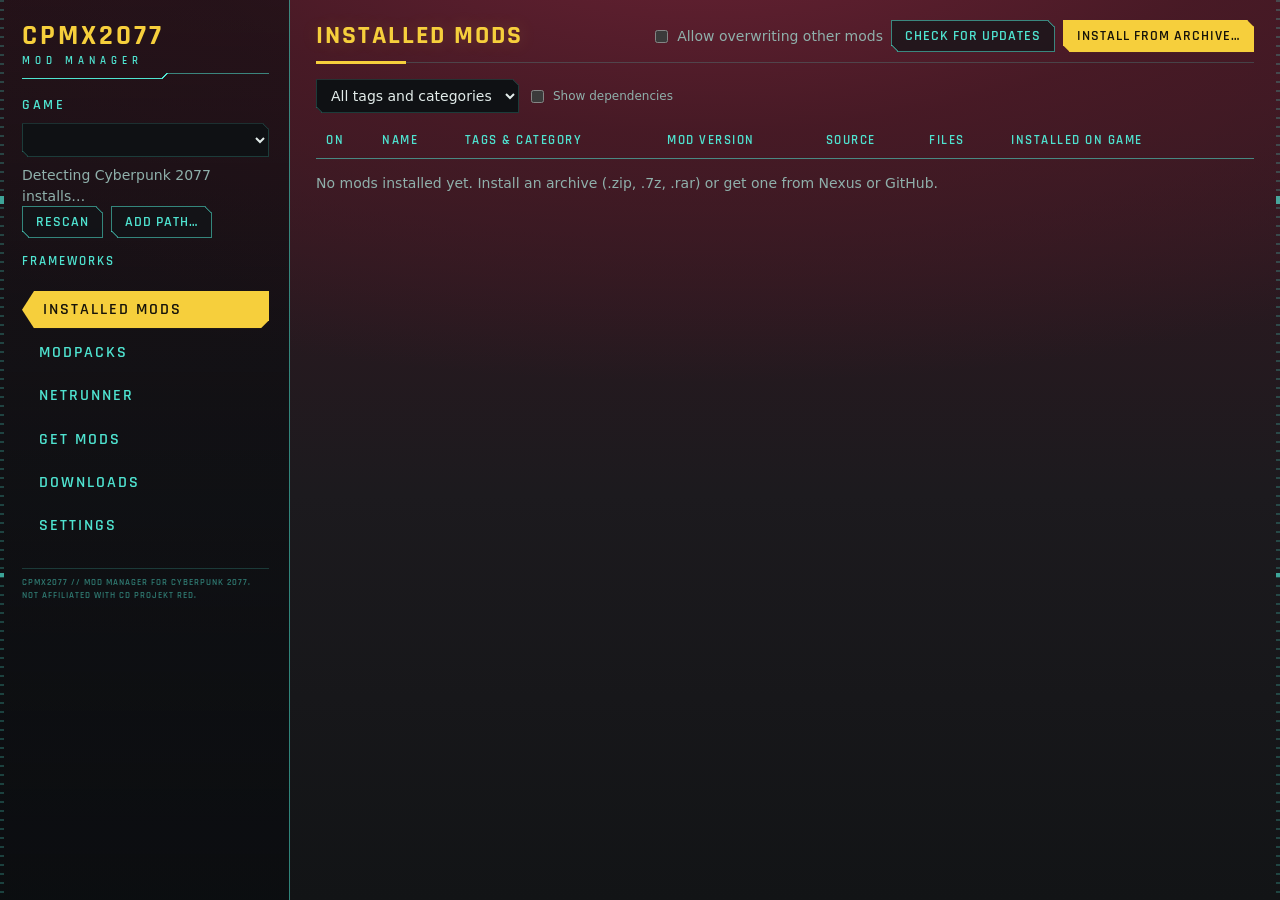
==== commit 557e1735: "New look: Cyberpunk-style theme for the whole app Maroon-to-charcoal backdrop, thin teal frames with" ====
--- a/ui/index.html
+++ b/ui/index.html
@@ -5,6 +5,7 @@
   <meta name="viewport" content="width=device-width, initial-scale=1">
   <title>CPMX2077</title>
   <link rel="stylesheet" href="style.css">
+  <link rel="stylesheet" href="theme.css">
 </head>
 <body>
   <aside id="sidebar">
--- a/ui/theme.css
+++ b/ui/theme.css
@@ -0,0 +1,228 @@
+/* ---- CPMX2077 theme -------------------------------------------------------
+   The app-wide look: maroon-to-charcoal backdrop, thin teal frames with cut
+   corners, amber headings and selected states, condensed uppercase labels.
+   Loaded after style.css, so it only restyles; layout stays in style.css.
+   Everything is CSS (no images). Rajdhani is bundled under fonts/ (SIL OFL).
+--------------------------------------------------------------------------- */
+@font-face { font-family: "Rajdhani"; font-weight: 500; font-display: swap; src: url("fonts/rajdhani-latin-500-normal.woff2") format("woff2"); }
+@font-face { font-family: "Rajdhani"; font-weight: 600; font-display: swap; src: url("fonts/rajdhani-latin-600-normal.woff2") format("woff2"); }
+@font-face { font-family: "Rajdhani"; font-weight: 700; font-display: swap; src: url("fonts/rajdhani-latin-700-normal.woff2") format("woff2"); }
+
+:root {
+  --bg: #0f1114;          /* inputs, code and text wells */
+  --panel: rgba(13, 15, 18, .78);
+  --panel-2: rgba(30, 38, 41, .85);
+  --panel-solid: #15171b; /* sticky bars that sit over scrolling content */
+  --text: #e2ecea;
+  --muted: #8fb0ab;
+  --yellow: #f6cf3c;      /* amber: headings, selected, primary */
+  --amber: #dba13a;       /* second headline tone */
+  --cyan: #4fe3d0;        /* teal: frames, links, labels */
+  --teal-fill: #2bb3a1;
+  --red: #ff5a6a;
+  --green: #4ade80;
+  --border: rgba(79, 227, 208, .2);
+  --line: rgba(79, 227, 208, .55);
+  --label: "Rajdhani", "Barlow Condensed", "Roboto Condensed", "Arial Narrow", system-ui, sans-serif;
+  --cut: 10px;
+}
+
+body {
+  background:
+    radial-gradient(120% 70% at 55% -10%, #6a2234 0%, rgba(74, 26, 38, .85) 35%, transparent 75%),
+    linear-gradient(180deg, #3a1822 0%, #1c1a1e 55%, #121416 100%) fixed;
+  background-color: #121416;
+}
+/* Tick marks down both window edges. */
+body::before, body::after {
+  content: ""; position: fixed; top: 0; bottom: 0; width: 4px; pointer-events: none; z-index: 1;
+  background:
+    linear-gradient(var(--cyan), var(--cyan)) 0 22% / 4px 8px no-repeat,
+    linear-gradient(var(--cyan), var(--cyan)) 0 64% / 4px 4px no-repeat,
+    repeating-linear-gradient(to bottom, rgba(79, 227, 208, .35) 0 2px, transparent 2px 9px);
+  opacity: .7;
+}
+body::before { left: 0; }
+body::after { right: 0; }
+
+::selection { background: var(--yellow); color: #111; }
+::-webkit-scrollbar { width: 10px; height: 10px; }
+::-webkit-scrollbar-track { background: transparent; }
+::-webkit-scrollbar-thumb { background: rgba(79, 227, 208, .25); border: 3px solid transparent; background-clip: padding-box; }
+::-webkit-scrollbar-thumb:hover { background-color: rgba(79, 227, 208, .5); }
+
+/* ---- Type ---------------------------------------------------------------- */
+h1, h2, h3, h4, th, legend, button, nav button, .badge, .segmented button, #wiz-steps span, summary {
+  font-family: var(--label);
+}
+h1 { font-size: 28px; font-weight: 700; letter-spacing: 3px; color: var(--yellow); text-transform: uppercase; line-height: 1; padding-bottom: 12px; position: relative; }
+h1 span { font-size: 11px; font-weight: 600; color: var(--cyan); letter-spacing: 5px; margin-top: 6px; }
+h1::after {
+  /* Thin teal rule with a stepped end, like a frame header. */
+  content: ""; position: absolute; left: 0; right: 0; bottom: 0; height: 6px;
+  background:
+    linear-gradient(var(--cyan), var(--cyan)) 0 100% / 140px 1px no-repeat,
+    linear-gradient(to bottom right, transparent calc(50% - 1px), var(--cyan) calc(50% - 1px) calc(50% + .5px), transparent calc(50% + .5px)) 140px 0 / 6px 6px no-repeat,
+    linear-gradient(var(--line), var(--line)) 146px 0 / calc(100% - 146px) 1px no-repeat;
+}
+h2 { font-weight: 600; font-size: 14px; letter-spacing: 2.5px; color: var(--cyan); }
+main h2, .wiz-panel h2 {
+  font-size: 26px; font-weight: 700; letter-spacing: 2px; text-transform: uppercase; color: var(--yellow);
+  line-height: 1.1; text-shadow: 0 0 18px rgba(246, 207, 60, .18);
+}
+h3 { font-weight: 600; font-size: 13px; letter-spacing: 2px; color: var(--cyan); }
+.diag-section > h3, .diag-section > header h3 { font-size: 16px; color: var(--yellow); letter-spacing: 2px; text-transform: uppercase; }
+.card h3:first-child { margin-top: 0; }
+a { color: var(--cyan); }
+
+/* Tab headers: amber title over a thin teal rule. */
+main .tab > header { padding-bottom: 10px; border-bottom: 1px solid var(--border); position: relative; }
+main .tab > header::after {
+  content: ""; position: absolute; left: 0; bottom: -2px; width: 90px; height: 3px; background: var(--yellow);
+}
+
+/* ---- Cut-corner frames ----------------------------------------------------
+   Top-right and bottom-left corners are cut; the two diagonal edges are drawn
+   with gradients so the thin frame line stays unbroken. Each element sets
+   --fill (background), --frame (line color) and --cut (corner size).        */
+button, .card, .mod-card, .quick-menu, .wiz-panel, #toast, #graph-info, #graph-message, input:not([type=checkbox]):not([type=radio]):not([type=color]), select {
+  --fill: var(--panel);
+  --frame: var(--border);
+  border-radius: 0;
+  clip-path: polygon(0 0, calc(100% - var(--cut)) 0, 100% var(--cut), 100% 100%, var(--cut) 100%, 0 calc(100% - var(--cut)));
+  background:
+    linear-gradient(to top right, transparent calc(50% - 1px), var(--frame) calc(50% - 1px) calc(50% + .5px), transparent calc(50% + .5px)) top right / var(--cut) var(--cut) no-repeat border-box,
+    linear-gradient(to top right, transparent calc(50% - .5px), var(--frame) calc(50% - .5px) calc(50% + 1px), transparent calc(50% + 1px)) bottom left / var(--cut) var(--cut) no-repeat border-box,
+    var(--fill);
+  border-color: var(--frame);
+}
+.card, .wiz-panel { --frame: var(--line); --cut: 14px; }
+.card { box-shadow: inset 0 0 40px rgba(79, 227, 208, .03); }
+.card .card { --fill: rgba(255, 255, 255, .02); --frame: var(--border); }
+
+button { --cut: 7px; --fill: rgba(16, 20, 23, .7); --frame: var(--line); color: var(--cyan); font-size: 14px; font-weight: 600; letter-spacing: 1px; text-transform: uppercase; padding: 5px 13px; }
+button:hover { --frame: var(--cyan); --fill: rgba(79, 227, 208, .1); border-color: var(--cyan); color: #bff7ef; }
+button:focus-visible { outline: 1px solid var(--yellow); outline-offset: -4px; }
+button.primary { --fill: var(--yellow); --frame: var(--yellow); color: #16130a; box-shadow: 0 0 14px rgba(246, 207, 60, .25); }
+button.primary:hover { --fill: #ffe07a; --frame: #ffe07a; color: #16130a; }
+button.danger { --frame: rgba(255, 90, 106, .55); color: #ff8c97; }
+button.danger:hover { --frame: var(--red); --fill: rgba(255, 90, 106, .1); color: var(--red); border-color: var(--red); }
+button.update { --frame: var(--cyan); color: var(--cyan); }
+button.select-mode.active, .chips button.active { --frame: var(--yellow); color: var(--yellow); --fill: rgba(246, 207, 60, .08); }
+/* Text-style buttons keep a plain shape. */
+button.link, button.twisty, .net-node, .mod-tabs button, #net-address .crumb { clip-path: none; text-transform: none; letter-spacing: 0; font-family: inherit; font-weight: inherit; }
+button.link { font-family: var(--label); font-weight: 600; letter-spacing: .5px; font-size: 14px; }
+button.link:hover { color: #bff7ef; }
+
+input:not([type=checkbox]):not([type=radio]):not([type=color]), select {
+  --cut: 6px; --fill: var(--bg); color: var(--text);
+}
+input:focus, select:focus { outline: none; --frame: var(--cyan); border-color: var(--cyan); }
+input::placeholder { color: rgba(143, 176, 171, .6); }
+input[type=checkbox], input[type=radio], input.switch { accent-color: var(--yellow); }
+
+/* ---- Sidebar ------------------------------------------------------------- */
+#sidebar {
+  background: linear-gradient(180deg, rgba(10, 12, 15, .55), rgba(10, 12, 15, .82));
+  border-right: 1px solid var(--line);
+  padding: 22px 20px 18px 22px;
+}
+#sidebar h2 { margin-top: 4px; }
+nav { gap: 6px; }
+nav button {
+  --fill: transparent; --frame: transparent; border-color: transparent;
+  color: var(--cyan); font-size: 16px; letter-spacing: 2px; padding: 6px 12px 6px 16px;
+}
+nav button:hover { --frame: var(--line); --fill: rgba(79, 227, 208, .08); border-color: var(--line); }
+nav button.active {
+  /* Amber tab with a pointed left end. */
+  clip-path: polygon(12px 0, 100% 0, 100% calc(100% - 8px), calc(100% - 8px) 100%, 12px 100%, 0 50%);
+  background: var(--yellow); border-color: var(--yellow); border-left: 1px solid var(--yellow);
+  color: #16130a; padding-left: 20px; filter: drop-shadow(0 0 8px rgba(246, 207, 60, .35));
+}
+nav::after {
+  /* Fine print under the menu. */
+  content: "CPMX2077 // mod manager for Cyberpunk 2077. Not affiliated with CD PROJEKT RED.";
+  display: block; margin-top: 18px; padding-top: 8px; border-top: 1px solid var(--border);
+  font: 600 9px/1.4 var(--label); letter-spacing: 1px; text-transform: uppercase; color: rgba(79, 227, 208, .5);
+}
+#frameworks li.on::before { color: var(--cyan); }
+.warnings li { background: rgba(246, 207, 60, .08); border-left: 2px solid var(--yellow); border-radius: 0; }
+
+/* ---- Segmented choices (numbered-box style) ------------------------------ */
+.segmented { border: 0; gap: 6px; overflow: visible; }
+.segmented button { --frame: var(--line); --fill: rgba(16, 20, 23, .7); border: 1px solid var(--line); padding: 4px 14px; }
+.segmented button + button { border-left: 1px solid var(--line); }
+.segmented button.active { --fill: var(--yellow); --frame: var(--yellow); border-color: var(--yellow); color: #16130a; }
+
+/* ---- Tables -------------------------------------------------------------- */
+th { color: var(--cyan); font-size: 13px; font-weight: 600; letter-spacing: 1.5px; border-bottom-color: var(--line); }
+th.sortable:hover { color: var(--yellow); }
+tbody tr:hover td { background: rgba(79, 227, 208, .04); }
+td { border-bottom-color: rgba(79, 227, 208, .1); }
+table.tree tr.child td { border-bottom-color: rgba(79, 227, 208, .06); }
+table.tree tr.folder:hover { background: rgba(79, 227, 208, .06); }
+
+/* ---- Small parts --------------------------------------------------------- */
+.badge { border-radius: 0; font-size: 12px; font-weight: 600; letter-spacing: .5px; padding: 0 6px; border: 1px solid var(--border); background: rgba(16, 20, 23, .7); }
+.badge.channel.beta, .badge.channel.nightly { border-color: transparent; }
+code, .mono { color: #c9efe9; }
+pre, .description, .bbcode, .requirements { border-radius: 0; background: rgba(10, 12, 14, .7); }
+#progress, .progress { border-radius: 0; background: var(--bg); border-color: var(--line); }
+#progress-bar, .progress-bar, .card-progress .progress-bar { background: repeating-linear-gradient(90deg, var(--cyan) 0 6px, transparent 6px 8px); opacity: .55; }
+.queue-track { border-radius: 0; background: rgba(79, 227, 208, .12); }
+#queue-bar { background: var(--yellow); box-shadow: 0 0 8px rgba(246, 207, 60, .6); }
+#toast { --fill: var(--panel-solid); --frame: var(--line); border-left: 3px solid var(--cyan); border-radius: 0; }
+#toast.error { border-left-color: var(--red); }
+#queue, #select-bar { --fill: var(--panel-solid); }
+#log-viewer, #wizard { background: rgba(8, 6, 8, .78); }
+#log-text { border-radius: 0; background: var(--bg); }
+.wiz-panel { --fill: #16181c; border-top: 3px solid var(--yellow); }
+#wiz-steps span { border-radius: 0; font-weight: 600; letter-spacing: 1px; text-transform: uppercase; }
+#wiz-steps span.active { background: var(--yellow); }
+#wiz-image img, .mod-head .hero, .bbcode .desc-img { border-radius: 0; }
+fieldset { border-radius: 0; border-color: var(--border); }
+legend { font-size: 15px; letter-spacing: 1px; color: var(--yellow); text-transform: uppercase; }
+.plugin { border-radius: 0; }
+.plugin:hover { background: rgba(79, 227, 208, .08); }
+details.card summary, .mod-detail details summary { color: var(--cyan); font-weight: 600; letter-spacing: 1px; text-transform: uppercase; }
+
+/* Finding cards: colored left bar keeps working with the cut corners. */
+.finding.error { --frame: rgba(255, 90, 106, .6); }
+.finding.warning { --frame: rgba(246, 207, 60, .6); }
+
+/* Mod cards on Get mods. */
+.mod-card { --fill: var(--panel); --frame: var(--line); --cut: 14px; color: var(--text); text-transform: none; letter-spacing: 0; font-family: inherit; font-weight: inherit; font-size: inherit; padding: 0; }
+.mod-card:hover { --fill: rgba(79, 227, 208, .06); color: var(--text); }
+.mod-card-title { font-family: var(--label); font-size: 17px; font-weight: 700; color: var(--yellow); letter-spacing: .5px; }
+.mod-card.selected { outline-color: var(--yellow); }
+div.mod-card { border-color: var(--line); }
+div.mod-card:hover, div.mod-card:focus-visible { --frame: var(--cyan); --fill: rgba(79, 227, 208, .06); border-color: var(--cyan); }
+.quick-dl { --fill: rgba(13, 15, 18, .9); --cut: 5px; }
+.quick-menu { --fill: var(--panel-solid); --frame: var(--cyan); --cut: 8px; border-radius: 0; }
+.card-progress { background: rgba(8, 10, 12, .88); }
+.noimg { background: linear-gradient(135deg, #2a1820, #14181b); }
+.stat-bar, .stat-bar .stat { border-color: var(--border); border-radius: 0; }
+.mod-tabs { border-bottom-color: var(--line); }
+.mod-tabs button { color: var(--cyan); font-family: var(--label); font-weight: 600; letter-spacing: 1px; text-transform: uppercase; }
+
+/* Version ribbon chips. */
+.ribbon .chip { text-transform: none; letter-spacing: 0; }
+.ribbon .chip.active { --fill: rgba(246, 207, 60, .12); --frame: var(--yellow); }
+
+/* Graph frame. */
+#graph-wrap { border-radius: 0; border-color: var(--line); background: #0b0d10; }
+#graph-info, #graph-message { --fill: rgba(13, 15, 18, .94); --frame: var(--line); }
+#graph-legend { border-radius: 0; background: rgba(13, 15, 18, .85); }
+#graph-controls button { --fill: rgba(13, 15, 18, .94); }
+
+/* Startup timeline. */
+.timeline .step { background: rgba(13, 15, 18, .6); }
+.timeline .step.first { background: rgba(255, 90, 106, .08); }
+.step-badge { border-radius: 0; }
+
+/* Netrunner keeps its own scoped look; this tunes it to the shared palette. */
+#tab-netrunner { --net-glow: 0 0 6px rgba(79, 227, 208, .5); }
+#net-browser, #net-address { background: rgba(8, 10, 12, .9); }
+
+@media (prefers-reduced-motion: reduce) { * { transition: none !important; } }
